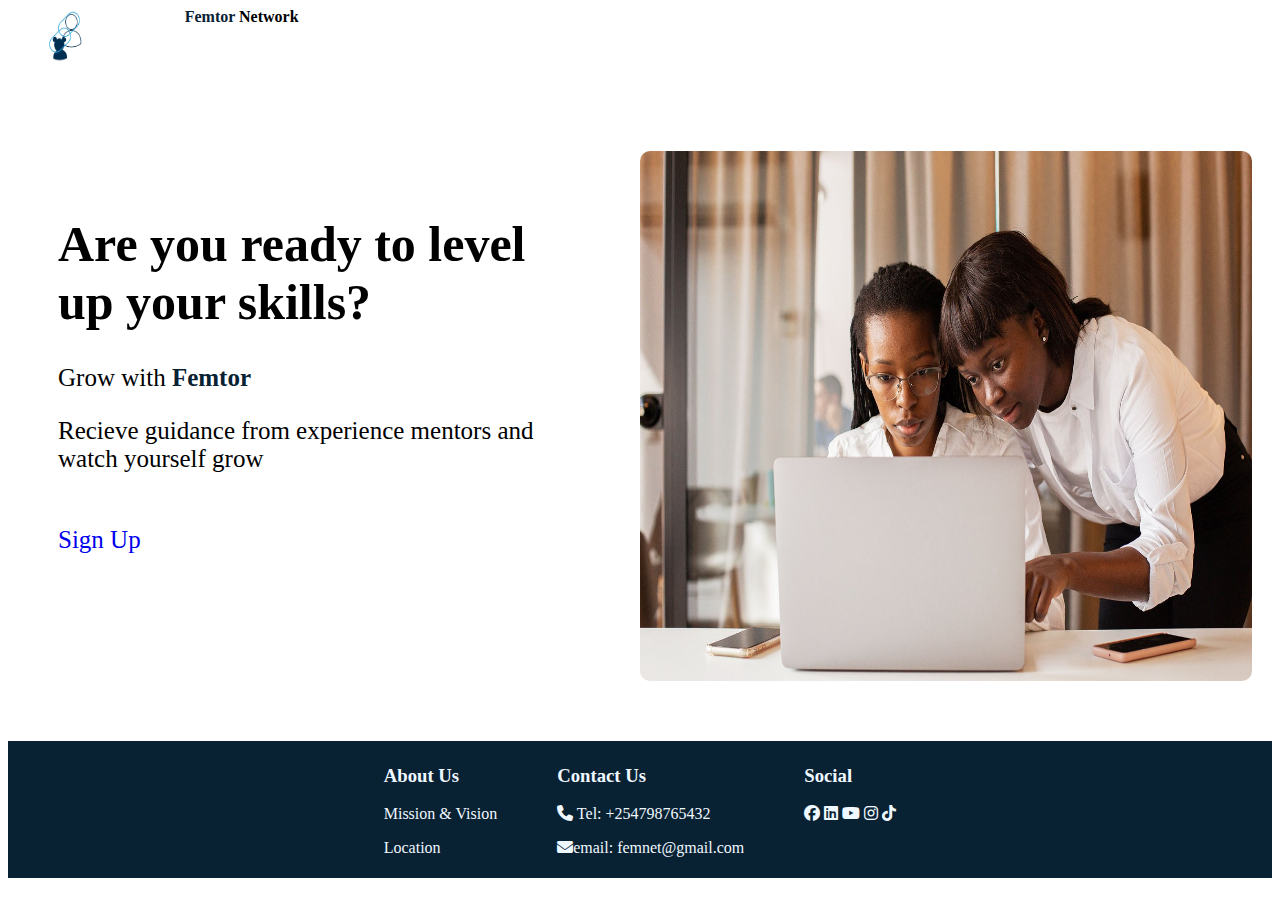
==== index.html @ 31c5a1ce "Add files" ====
<!DOCTYPE html>
<html lang="en">
<head>
    <meta charset="UTF-8">
    <meta name="viewport" content="width=device-width, initial-scale=1.0">
    <link rel="stylesheet" href="https://cdnjs.cloudflare.com/ajax/libs/font-awesome/6.5.2/css/all.min.css" href="style.css">
    <link rel="stylesheet" href="style.css">
    <title>Femtor Network</title>
</head>
<body>
 <div id="container">
    <div id = "navbar">
        <img src="images/logo2.png" alt="logo" width="3%" height="60px">
        <b><a style="color: #082133;">Femtor</a> Network</b>
          </div>

         <!-- <a href="home.html">Home</a> -->

        <div id="navbar-text">
          <!-- <a href="#Femtor">About Us</a> -->
          <a href="login.html">Login</a>
          
        </div>

    </div>

    <!-- landing-page -->
    <div id="landing-page">
        <div class="landing-page-text">        
            <h1>Are you ready to level up your skills?</h1>
            <p>Grow with <b style="color: #082133;">Femtor</b></p>
            <p>Recieve guidance from experience mentors and watch yourself grow</p>
            <br>
            <a href="form.html">Sign Up</a>
        </div>

        
            <img src="images/women.jpg" alt="Two black women using laptop" width="50%" height="530px" style="border-radius: 10px;">

        

    </div>




    <footer id="footer">

            <!-- <img src="images/blue logo.png" alt="logo" width="20%"> -->
        
     <div>
     <h3>About Us</h3>
     <p>Mission & Vision</p>
     <p>Location</p>
    
     </div>

     <div>
      <h3>Contact Us</h3>
      <p>
        <i class="fa-solid fa-phone"></i> Tel: +254798765432
      </p>
      <p>
        <i class="fa-solid fa-envelope"></i>email: femnet@gmail.com
      </p>
     </div>
    
     <div>
        <h3>Social</h3>
        <i class="fa-brands fa-facebook"></i>
        <i class="fa-brands fa-linkedin"></i>
        <i class="fa-brands fa-youtube"></i>
        <i class="fa-brands fa-instagram"></i>
        <i class="fa-brands fa-tiktok"></i>
        
     </div>

    </footer>
    
 </div>
    
</body>
</html>
---- style.css ----
#container{
    width: 100%;
    margin: auto;
}
 #navbar{
    display: flex;
    gap: 100px;
    /* padding-top: 20px; */
    padding-left: 40px; 
 
 }
    

a{
    text-decoration: none;
    
}
#navbar-text{
    display: flex;
    gap: 100px;
    font-size: 20px;
    font-family: 'Times New Roman';
    margin-left: 1500px;
    padding: 20px;

    
}
a:hover{
    color: rgb(206, 112, 218);
    
}
#landing-page{
    display: flex;
    gap: 30px;
    padding: 20px;
    font-size: 25px;
    
}
.landing-page-text{
    padding: 30px;
    width: 50%;
}
#footer{
    display: flex;
    gap: 60px;
    padding: 5px;
    color: aliceblue;
    background-color:#082133;
    justify-content: center;
    margin-top: 40px;
}
---- style.css ----
#container{
    width: 100%;
    margin: auto;
}
 #navbar{
    display: flex;
    gap: 100px;
    /* padding-top: 20px; */
    padding-left: 40px; 
 
 }
    

a{
    text-decoration: none;
    
}
#navbar-text{
    display: flex;
    gap: 100px;
    font-size: 20px;
    font-family: 'Times New Roman';
    margin-left: 1500px;
    padding: 20px;

    
}
a:hover{
    color: rgb(206, 112, 218);
    
}
#landing-page{
    display: flex;
    gap: 30px;
    padding: 20px;
    font-size: 25px;
    
}
.landing-page-text{
    padding: 30px;
    width: 50%;
}
#footer{
    display: flex;
    gap: 60px;
    padding: 5px;
    color: aliceblue;
    background-color:#082133;
    justify-content: center;
    margin-top: 40px;
}
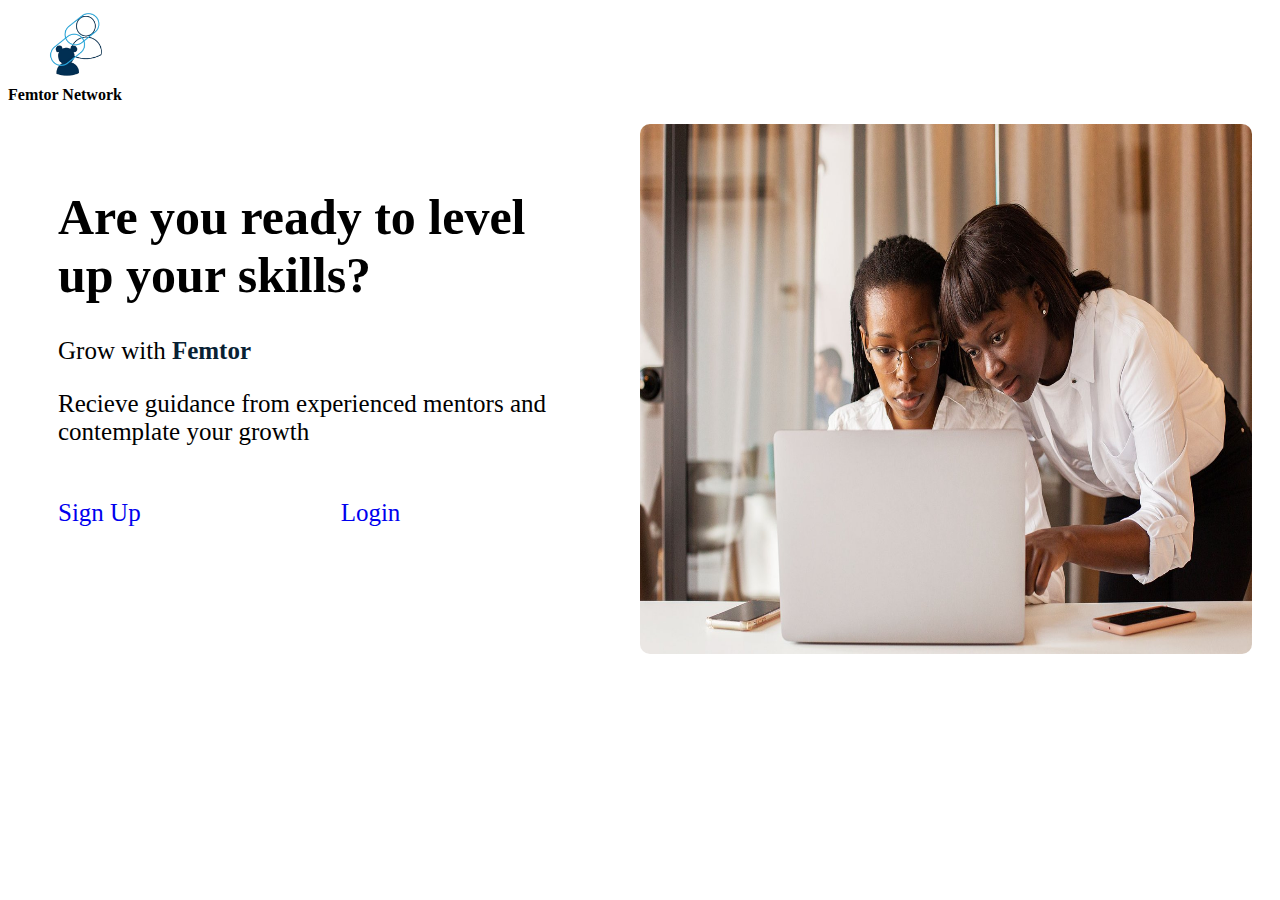
==== commit 715d47f8: "add media queries" ====
--- a/index.html
+++ b/index.html
@@ -10,17 +10,14 @@
 <body>
  <div id="container">
     <div id = "navbar">
-        <img src="images/logo2.png" alt="logo" width="3%" height="60px">
-        <b><a style="color: #082133;">Femtor</a> Network</b>
+        <img src="images/logo2.png" alt="logo" width="60px" >
+          </div>
+        
+          <div>
+          <b> Femtor Network</b>
           </div>
 
          <!-- <a href="home.html">Home</a> -->
-
-        <div id="navbar-text">
-          <!-- <a href="#Femtor">About Us</a> -->
-          <a href="login.html">Login</a>
-          
-        </div>
 
     </div>
 
@@ -29,9 +26,15 @@
         <div class="landing-page-text">        
             <h1>Are you ready to level up your skills?</h1>
             <p>Grow with <b style="color: #082133;">Femtor</b></p>
-            <p>Recieve guidance from experience mentors and watch yourself grow</p>
+            <p>Recieve guidance from experienced mentors and contemplate your growth</p>
             <br>
+
+            <div id="sign"> 
             <a href="form.html">Sign Up</a>
+            <a href="login.html">Login</a>
+            </div>
+              
+            
         </div>
 
         
@@ -44,9 +47,7 @@
 
 
 
-    <footer id="footer">
-
-            <!-- <img src="images/blue logo.png" alt="logo" width="20%"> -->
+    <!-- <footer id="footer">
         
      <div>
      <h3>About Us</h3>
@@ -61,7 +62,7 @@
         <i class="fa-solid fa-phone"></i> Tel: +254798765432
       </p>
       <p>
-        <i class="fa-solid fa-envelope"></i>email: femnet@gmail.com
+        <i class="fa-solid fa-envelope"></i>  Email: femnet@gmail.com
       </p>
      </div>
     
@@ -75,7 +76,7 @@
         
      </div>
 
-    </footer>
+    </footer> -->
     
  </div>
     
--- a/style.css
+++ b/style.css
@@ -42,6 +42,12 @@
     padding: 30px;
     width: 50%;
 }
+#sign{
+    display: flex;
+    gap: 200px;
+    padding: 2opx;
+
+}
 #footer{
     display: flex;
     gap: 60px;
@@ -50,4 +56,135 @@
     background-color:#082133;
     justify-content: center;
     margin-top: 40px;
+}
+
+
+@media all and (min-width: 600px)and (max-width: 1024px){
+
+#container{
+    width: 100%;
+    margin: auto;
+}
+ #navbar{
+    display: flex;
+    gap: 100px;
+    /* padding-top: 20px; */
+    padding-left: 40px; 
+ 
+ }
+    
+
+a{
+    text-decoration: none;
+    
+}
+#navbar-text{
+    display: flex;
+    gap: 100px;
+    font-size: 20px;
+    font-family: 'Times New Roman';
+    margin-left: 1500px;
+    padding: 20px;
+
+    
+}
+a:hover{
+    color: rgb(206, 112, 218);
+    
+}
+#landing-page{
+    display: flex;
+    gap: 30px;
+    padding: 20px;
+    font-size: 25px;
+    
+}
+.landing-page-text{
+    padding: 30px;
+    width: 50%;
+}
+#sign{
+    display: flex;
+    gap: 200px;
+    padding: 2opx;
+
+}
+#footer{
+    display: flex;
+    gap: 60px;
+    padding: 5px;
+    color: aliceblue;
+    background-color:#082133;
+    justify-content: center;
+    margin-top: 40px;
+}
+
+}
+
+
+
+
+@media all and (min-width: 100px)and (max-width: 600px){
+
+
+#container{
+    width: 100%;
+    margin: auto;
+}
+ #navbar{
+    display: flex;
+    gap: 100px;
+    /* padding-top: 20px; */
+    padding-left: 40px; 
+ 
+ }
+    
+
+a{
+    text-decoration: none;
+    
+}
+#navbar-text{
+    display: flex;
+    gap: 100px;
+    font-size: 20px;
+    font-family: 'Times New Roman';
+    margin-left: 1500px;
+    padding: 20px;
+
+    
+}
+a:hover{
+    color: rgb(206, 112, 218);
+    
+}
+#landing-page{
+    display: flex;
+    flex-wrap: wrap;
+    gap: 30px;
+    padding: 20px;
+    /* font-size: 12px; */
+    
+}
+.landing-page-text{
+    padding: 30px;
+    width: 30%;
+}
+#sign{
+    display: flex;
+    gap: 100px;
+    padding: 2opx;
+
+}
+#footer{
+    display: flex;
+    gap: 20px;
+    padding: 5px;
+    color: aliceblue;
+    background-color:#082133;
+    justify-content: center;
+    margin-top: 40px;
+}
+
+
 }--- a/style.css
+++ b/style.css
@@ -42,6 +42,12 @@
     padding: 30px;
     width: 50%;
 }
+#sign{
+    display: flex;
+    gap: 200px;
+    padding: 2opx;
+
+}
 #footer{
     display: flex;
     gap: 60px;
@@ -50,4 +56,135 @@
     background-color:#082133;
     justify-content: center;
     margin-top: 40px;
+}
+
+
+@media all and (min-width: 600px)and (max-width: 1024px){
+
+#container{
+    width: 100%;
+    margin: auto;
+}
+ #navbar{
+    display: flex;
+    gap: 100px;
+    /* padding-top: 20px; */
+    padding-left: 40px; 
+ 
+ }
+    
+
+a{
+    text-decoration: none;
+    
+}
+#navbar-text{
+    display: flex;
+    gap: 100px;
+    font-size: 20px;
+    font-family: 'Times New Roman';
+    margin-left: 1500px;
+    padding: 20px;
+
+    
+}
+a:hover{
+    color: rgb(206, 112, 218);
+    
+}
+#landing-page{
+    display: flex;
+    gap: 30px;
+    padding: 20px;
+    font-size: 25px;
+    
+}
+.landing-page-text{
+    padding: 30px;
+    width: 50%;
+}
+#sign{
+    display: flex;
+    gap: 200px;
+    padding: 2opx;
+
+}
+#footer{
+    display: flex;
+    gap: 60px;
+    padding: 5px;
+    color: aliceblue;
+    background-color:#082133;
+    justify-content: center;
+    margin-top: 40px;
+}
+
+}
+
+
+
+
+@media all and (min-width: 100px)and (max-width: 600px){
+
+
+#container{
+    width: 100%;
+    margin: auto;
+}
+ #navbar{
+    display: flex;
+    gap: 100px;
+    /* padding-top: 20px; */
+    padding-left: 40px; 
+ 
+ }
+    
+
+a{
+    text-decoration: none;
+    
+}
+#navbar-text{
+    display: flex;
+    gap: 100px;
+    font-size: 20px;
+    font-family: 'Times New Roman';
+    margin-left: 1500px;
+    padding: 20px;
+
+    
+}
+a:hover{
+    color: rgb(206, 112, 218);
+    
+}
+#landing-page{
+    display: flex;
+    flex-wrap: wrap;
+    gap: 30px;
+    padding: 20px;
+    /* font-size: 12px; */
+    
+}
+.landing-page-text{
+    padding: 30px;
+    width: 30%;
+}
+#sign{
+    display: flex;
+    gap: 100px;
+    padding: 2opx;
+
+}
+#footer{
+    display: flex;
+    gap: 20px;
+    padding: 5px;
+    color: aliceblue;
+    background-color:#082133;
+    justify-content: center;
+    margin-top: 40px;
+}
+
+
 }